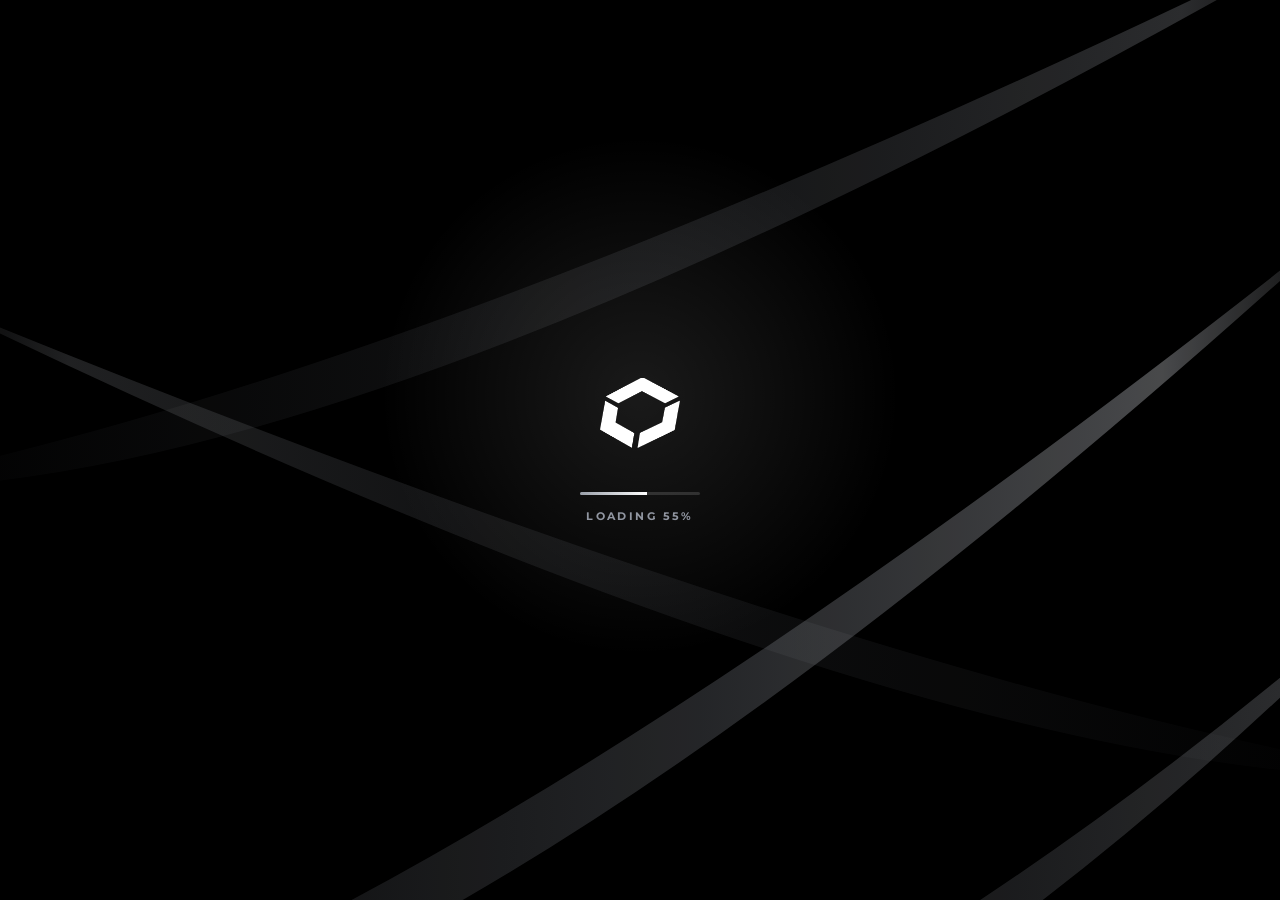
==== gift/marius/index.html @ 5d8f360b "Gift link for Marius: same prismatic Legacy box from Sharon Tal Co-Authored-By: Claude Opus 5.5 <nor" ====
<!doctype html>
<html lang="en"><head><meta charset="utf-8">
<meta name="viewport" content="width=device-width,initial-scale=1,viewport-fit=cover">
<title>A MistyBox gift from Sharon Tal</title>
<meta name="description" content="Sharon Tal sent you a Legacy box. Open it to reveal your watch.">
<meta property="og:type" content="website">
<meta property="og:title" content="A MistyBox gift from Sharon Tal">
<meta property="og:description" content="Sharon Tal sent you a Legacy box. Open it to reveal your watch.">
<meta property="og:image" content="https://sharon60.github.io/mistybox-prototype/gift/marius/og.jpg">
<meta property="og:image:width" content="1200"><meta property="og:image:height" content="630">
<meta property="og:url" content="https://sharon60.github.io/mistybox-prototype/gift/marius/">
<meta name="twitter:card" content="summary_large_image">
<meta http-equiv="refresh" content="0;url=../../?gift=marius">
<style>body{margin:0;background:#000;color:#9196a1;font:600 13px Montserrat,system-ui,sans-serif;display:grid;place-items:center;height:100vh}</style>
<script>location.replace('../../?gift=marius')</script>
</head><body><a href="../../?gift=marius" style="color:#c3c7cf">Open your gift</a></body></html>
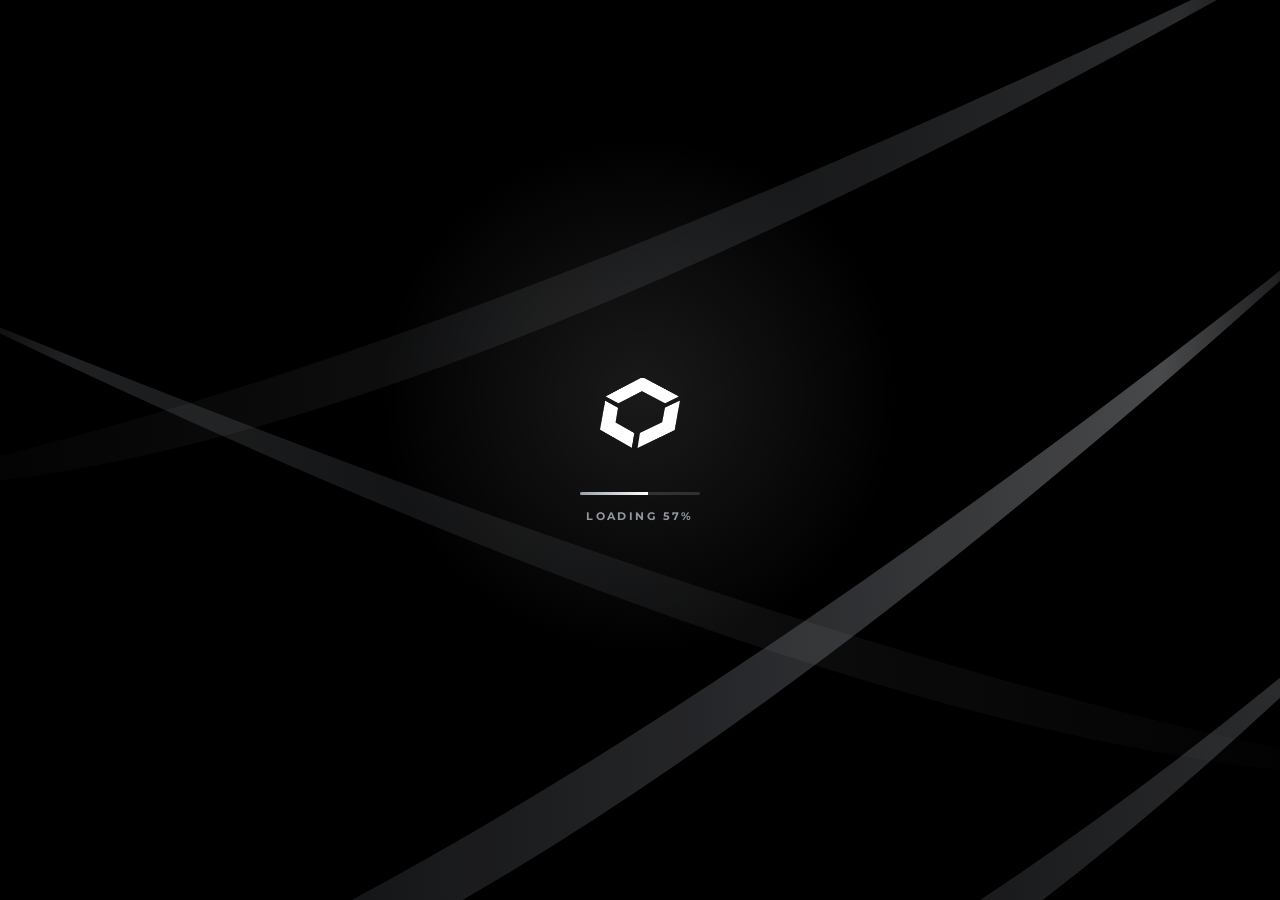
==== commit d5d1005f: "Gift links: drop the meta-refresh redirect so link previews (WhatsApp) read the gift page's own tags" ====
--- a/gift/marius/index.html
+++ b/gift/marius/index.html
@@ -10,7 +10,6 @@
 <meta property="og:image:width" content="1200"><meta property="og:image:height" content="630">
 <meta property="og:url" content="https://sharon60.github.io/mistybox-prototype/gift/marius/">
 <meta name="twitter:card" content="summary_large_image">
-<meta http-equiv="refresh" content="0;url=../../?gift=marius">
 <style>body{margin:0;background:#000;color:#9196a1;font:600 13px Montserrat,system-ui,sans-serif;display:grid;place-items:center;height:100vh}</style>
 <script>location.replace('../../?gift=marius')</script>
 </head><body><a href="../../?gift=marius" style="color:#c3c7cf">Open your gift</a></body></html>
